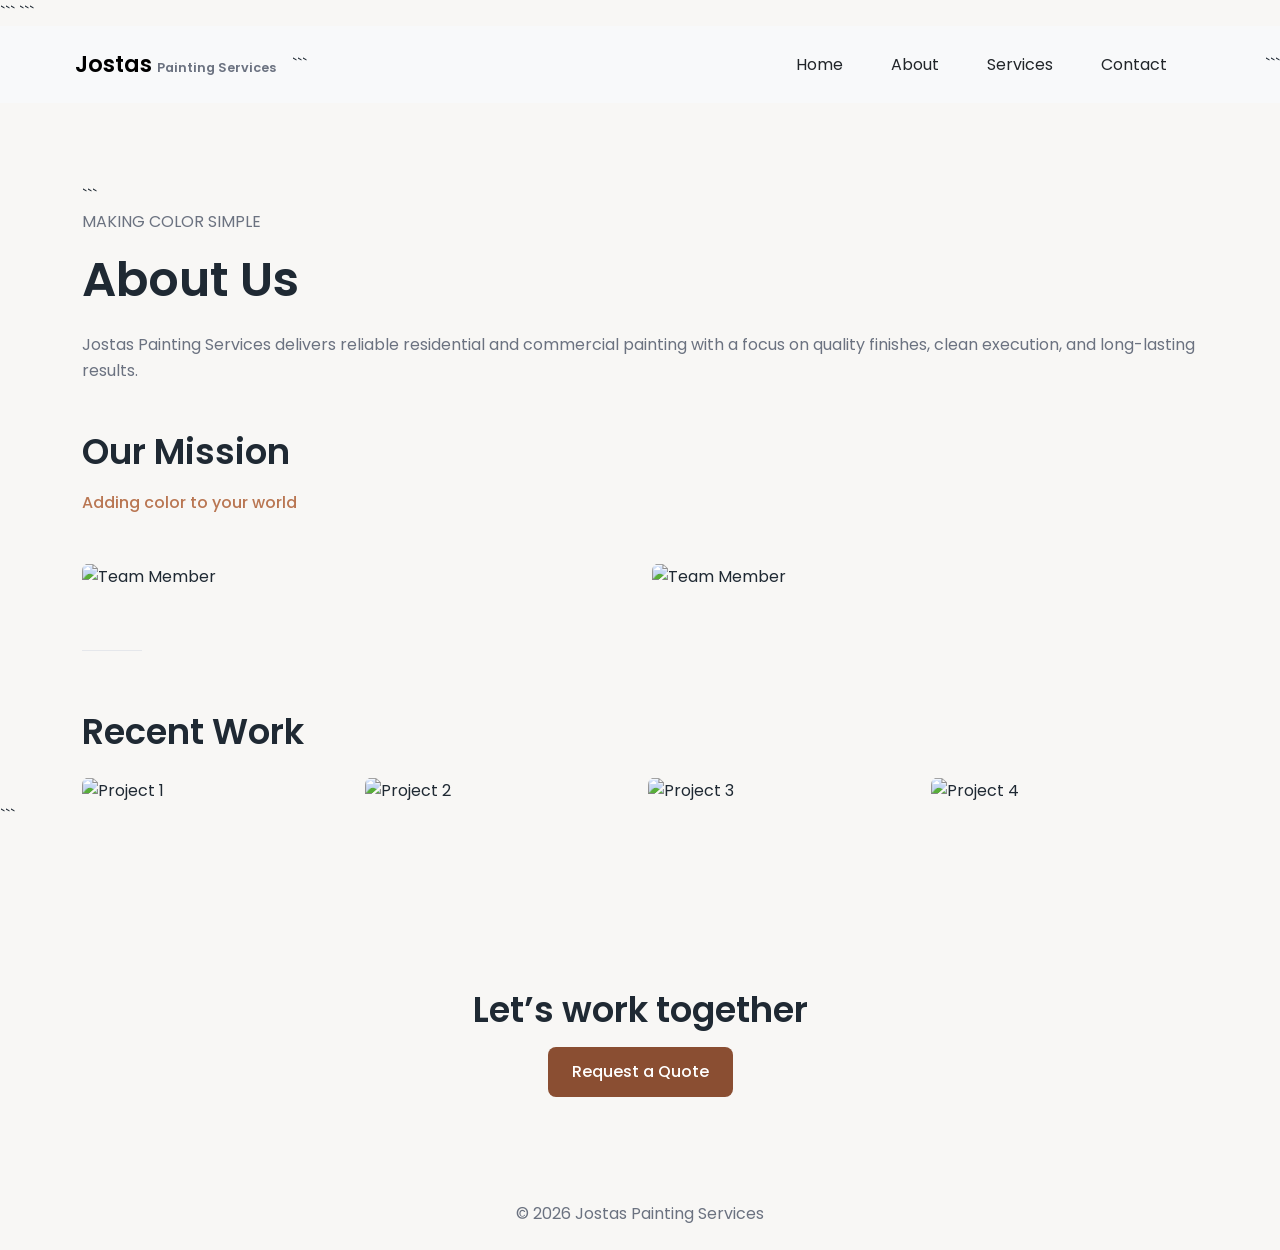
==== about.html @ fa3eae4a "commit" ====
<!DOCTYPE html>

<html lang="en">

<head>
    <meta charset="UTF-8">
    <meta name="viewport" content="width=device-width, initial-scale=1.0">
    <title>About | Jostas Painting Services</title>

    ```
    <link href="https://cdn.jsdelivr.net/npm/bootstrap@5.3.3/dist/css/bootstrap.min.css" rel="stylesheet">
    <link href="https://fonts.googleapis.com/css2?family=Poppins:wght@300;400;500;600&display=swap" rel="stylesheet">
    <link rel="stylesheet" href="https://cdnjs.cloudflare.com/ajax/libs/font-awesome/6.5.0/css/all.min.css">
    <link rel="stylesheet" href="assets/css/styles.css">
    ```

</head>

<body>

    <!-- NAVBAR -->

    <nav class="navbar navbar-expand-lg bg-light py-3">
        <div class="container">
            <a class="navbar-brand jostas-logo" href="index.html">
                Jostas <span>Painting Services</span>
            </a>

            ```
            <button class="navbar-toggler" type="button" data-bs-toggle="collapse" data-bs-target="#nav">
                <span class="navbar-toggler-icon"></span>
            </button>

            <div class="collapse navbar-collapse justify-content-end" id="nav">
                <div class="navbar-nav">
                    <a class="nav-link mx-3 text-dark" href="index.html">Home</a>
                    <a class="nav-link mx-3 text-dark active" href="about.html">About</a>
                    <a class="nav-link mx-3 text-dark" href="services.html">Services</a>
                    <a class="nav-link mx-3 text-dark" href="services.html#contact">Contact</a>
                </div>
            </div>
        </div>
        ```

    </nav>

    <!-- ABOUT -->

    <section class="section">
        <div class="container">

            ```
            <p class="text-uppercase text-secondary mb-3">Making color simple</p>
            <h1 class="display-3 mb-4">About Us</h1>

            <p class="text-secondary mb-5">
                Jostas Painting Services delivers reliable residential and commercial painting
                with a focus on quality finishes, clean execution, and long-lasting results.
            </p>

            <h2 class="display-6 mb-3">Our Mission</h2>
            <p class="mb-5" style="color: var(--color-primary); font-weight: 500;">
                Adding color to your world
            </p>

            <!-- TEAM -->
            <div class="row g-4 mb-5">
                <div class="col-md-6">
                    <div class="portfolio-image-container">
                        <img src="/assets/images/Image11.jpg" alt="Team Member">
                    </div>
                </div>

                <div class="col-md-6">
                    <div class="portfolio-image-container">
                        <img src="/assets/images/Image10.jpg" alt="Team Member">
                    </div>
                </div>
            </div>

            <div class="section-divider"></div>

            <!-- PORTFOLIO -->
            <h2 class="display-6 mb-4">Recent Work</h2>

            <div class="row g-3">
                <div class="col-6 col-md-3">
                    <div class="portfolio-image-container">
                        <img src="/assets/images/Image7.png" alt="Project 1">
                    </div>
                </div>

                <div class="col-6 col-md-3">
                    <div class="portfolio-image-container">
                        <img src="/assets/images/Image4.png" alt="Project 2">
                    </div>
                </div>

                <div class="col-6 col-md-3">
                    <div class="portfolio-image-container">
                        <img src="/assets/images/Image8.png" alt="Project 3">
                    </div>
                </div>

                <div class="col-6 col-md-3">
                    <div class="portfolio-image-container">
                        <img src="/assets/images/Image6.png" alt="Project 4">
                    </div>
                </div>
            </div>

        </div>
        ```

    </section>

    <!-- CTA -->

    <section class="section text-center">
        <div class="container">
            <h2 class="display-6 mb-3">Let’s work together</h2>
            <a href="services.html#contact" class="cta-button-custom">Request a Quote</a>
        </div>
    </section>

    <!-- FOOTER -->

    <footer class="text-center py-4">
        <p class="text-secondary mb-0">© 2026 Jostas Painting Services</p>
    </footer>

    <script src="https://cdn.jsdelivr.net/npm/bootstrap@5.3.3/dist/js/bootstrap.bundle.min.js"></script>

</body>

</html>
---- assets/css/styles.css ----
/* =========================
   DESIGN SYSTEM
========================= */
:root {
    --color-bg: #f8f7f5;
    --color-surface: #ffffff;

    --color-text: #1f2933;
    --color-muted: #6b7280;

    --color-primary: #b97652;
    --color-primary-dark: #8a4e32;

    --color-border: #e5e7eb;

    --radius: 8px;
    --transition: 0.25s ease;
}

/* =========================
   BASE
========================= */
body {
    font-family: 'Poppins', sans-serif;
    background-color: var(--color-bg);
    color: var(--color-text);
    line-height: 1.6;
}

/* Sections */
.section {
    padding: 80px 0;
}

/* =========================
   TYPOGRAPHY
========================= */
.display-3 {
    font-size: 3rem;
    font-weight: 600;
    line-height: 1.2;
}

.display-6 {
    font-size: 2.2rem;
    font-weight: 600;
}

.text-secondary {
    color: var(--color-muted) !important;
}

/* =========================
   NAV / LOGO
========================= */
.jostas-logo {
    font-size: 1.4rem;
    font-weight: 600;
}

.jostas-logo span {
    font-size: 0.8rem;
    color: var(--color-muted);
}

/* =========================
   HERO
========================= */
.hero-section {
    background-color: var(--color-primary);
    color: white;
    min-height: 520px;
    display: flex;
    align-items: center;
}

.hero-text-wrapper h1 {
    font-size: 3.5rem;
    font-weight: 600;
    max-width: 500px;
}

/* =========================
   BUTTONS
========================= */
.cta-button-custom {
    background-color: var(--color-primary-dark);
    color: white;
    padding: 12px 24px;
    border-radius: var(--radius);
    border: none;
    font-weight: 500;
    transition: var(--transition);
    display: inline-block;
    text-decoration: none;
}

.cta-button-custom:hover {
    opacity: 0.9;
}

/* =========================
   CARDS (SERVICES)
========================= */
.service-card {
    background: var(--color-surface);
    border: 1px solid var(--color-border);
    border-radius: var(--radius);
    padding: 24px;
    text-align: center;
    transition: var(--transition);
}

.service-card:hover {
    transform: translateY(-3px);
    box-shadow: 0 6px 20px rgba(0, 0, 0, 0.05);
}

.card-title {
    font-size: 1rem;
    font-weight: 500;
}

/* Icons */
.card-icon {
    width: 42px;
    height: 42px;
    margin: 0 auto;

    display: flex;
    align-items: center;
    justify-content: center;

    border-radius: 50%;
    background-color: rgba(0, 0, 0, 0.05);

    font-size: 18px;
    color: var(--color-primary);

    transition: var(--transition);
}

.service-card:hover .card-icon {
    background-color: var(--color-primary);
    color: white;
}

/* =========================
   PORTFOLIO
========================= */
.portfolio-image-container {
    overflow: hidden;
    border-radius: var(--radius);
}

.portfolio-image-container img {
    width: 100%;
    height: 100%;
    object-fit: cover;
}

/* =========================
   DIVIDER
========================= */
.section-divider {
    height: 1px;
    background: var(--color-border);
    margin: 60px 0;
    width: 60px;
}

/* =========================
   FORMS
========================= */
.form-control,
.form-select {
    border-radius: var(--radius);
    border: 1px solid var(--color-border);
}

/* =========================
   SOCIALS
========================= */
.social-links {
    display: flex;
    gap: 12px;
    justify-content: center;
}

.social-btn {
    width: 42px;
    height: 42px;
    border-radius: 50%;
    background-color: var(--color-text);
    color: white;

    display: flex;
    align-items: center;
    justify-content: center;

    transition: var(--transition);
}

.social-btn:hover {
    background-color: transparent;
    color: var(--color-text);
    border: 1px solid var(--color-text);
}
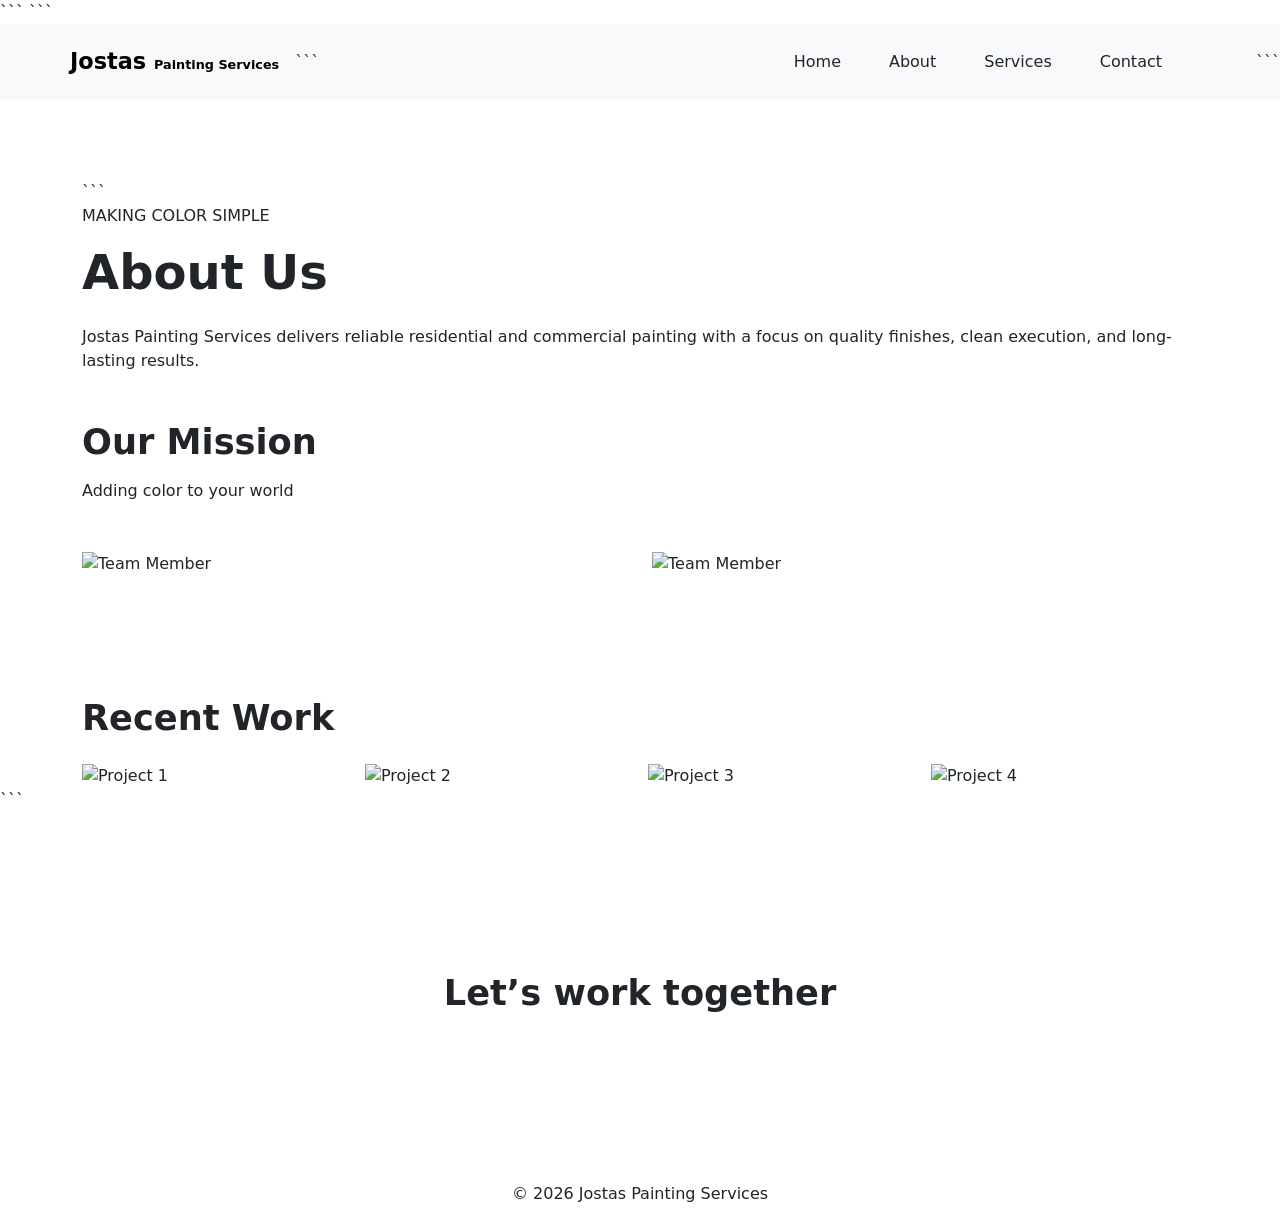
==== commit 33a8b42e: "commit" ====
--- a/about.html
+++ b/about.html
@@ -1,5 +1,4 @@
 <!DOCTYPE html>
-
 <html lang="en">
 
 <head>
@@ -19,7 +18,6 @@
 <body>
 
     <!-- NAVBAR -->
-
     <nav class="navbar navbar-expand-lg bg-light py-3">
         <div class="container">
             <a class="navbar-brand jostas-logo" href="index.html">
--- a/assets/css/styles.css
+++ b/assets/css/styles.css
@@ -1,25 +1,4 @@
-/* =========================
-   DESIGN SYSTEM
-========================= */
-:root {
-    --color-bg: #f8f7f5;
-    --color-surface: #ffffff;
-
-    --color-text: #1f2933;
-    --color-muted: #6b7280;
-
-    --color-primary: #b97652;
-    --color-primary-dark: #8a4e32;
-
-    --color-border: #e5e7eb;
-
-    --radius: 8px;
-    --transition: 0.25s ease;
-}
-
-/* =========================
-   BASE
-========================= */
+/* 
 body {
     font-family: 'Poppins', sans-serif;
     background-color: var(--color-bg);
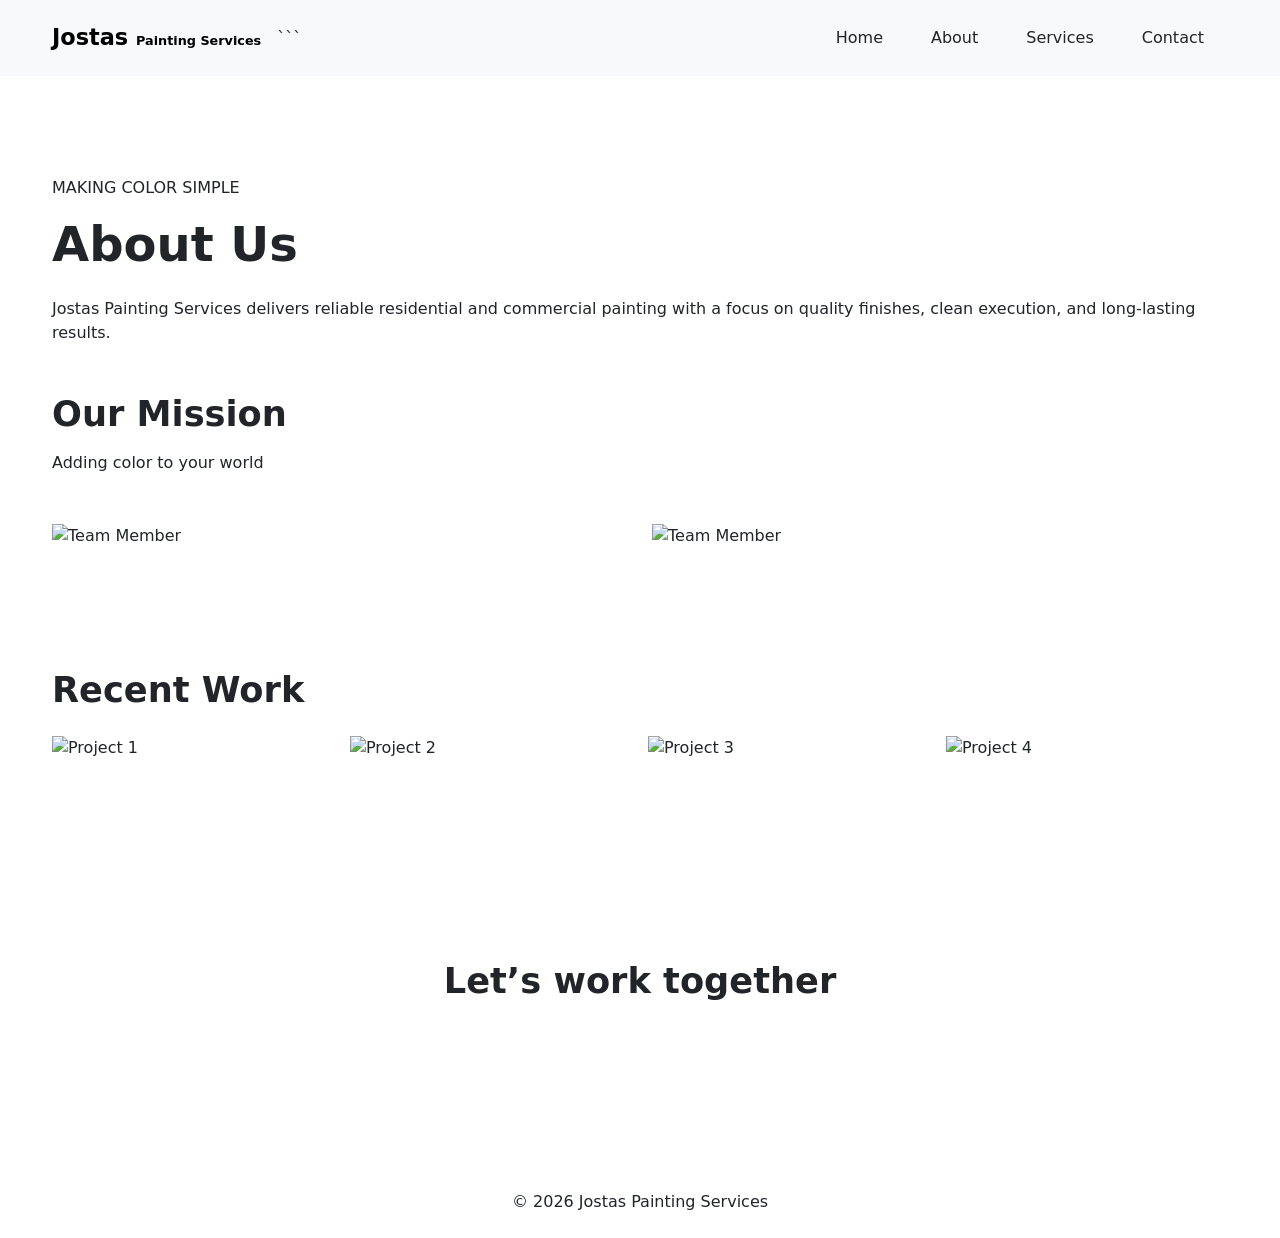
==== commit 64dceb3e: "Commit" ====
--- a/about.html
+++ b/about.html
@@ -6,12 +6,12 @@
     <meta name="viewport" content="width=device-width, initial-scale=1.0">
     <title>About | Jostas Painting Services</title>
 
-    ```
+
     <link href="https://cdn.jsdelivr.net/npm/bootstrap@5.3.3/dist/css/bootstrap.min.css" rel="stylesheet">
     <link href="https://fonts.googleapis.com/css2?family=Poppins:wght@300;400;500;600&display=swap" rel="stylesheet">
     <link rel="stylesheet" href="https://cdnjs.cloudflare.com/ajax/libs/font-awesome/6.5.0/css/all.min.css">
     <link rel="stylesheet" href="assets/css/styles.css">
-    ```
+
 
 </head>
 
@@ -38,7 +38,7 @@
                 </div>
             </div>
         </div>
-        ```
+
 
     </nav>
 
@@ -47,7 +47,7 @@
     <section class="section">
         <div class="container">
 
-            ```
+
             <p class="text-uppercase text-secondary mb-3">Making color simple</p>
             <h1 class="display-3 mb-4">About Us</h1>
 
@@ -108,7 +108,7 @@
             </div>
 
         </div>
-        ```
+
 
     </section>
 
--- a/assets/css/styles.css
+++ b/assets/css/styles.css
@@ -4,7 +4,7 @@
     background-color: var(--color-bg);
     color: var(--color-text);
     line-height: 1.6;
-}
+} 
 
 /* Sections */
 .section {
@@ -184,4 +184,186 @@
     background-color: transparent;
     color: var(--color-text);
     border: 1px solid var(--color-text);
+}
+
+.card-icon i,
+.social-btn i {
+    display: inline-block;
+    line-height: 1;
+    font-size: 1rem;
+    color: inherit;
+}
+
+.card-icon i {
+    font-family: "Font Awesome 6 Free" !important;
+    font-weight: 900;
+}
+
+.social-btn i {
+    font-family: "Font Awesome 6 Brands" !important;
+    font-weight: 400;
+}
+
+/* =========================
+   SAAS LAYOUT SYSTEM
+========================= */
+.container {
+    max-width: 1200px;
+}
+
+.section {
+    padding: 100px 0;
+}
+
+.section-sm {
+    padding: 72px 0;
+}
+
+.section-title {
+    max-width: 700px;
+    margin: 0 auto 20px;
+    text-align: center;
+}
+
+.section-subtitle {
+    max-width: 680px;
+    margin: 0 auto;
+    text-align: center;
+    color: var(--color-muted);
+    font-size: 1.05rem;
+    line-height: 1.8;
+}
+
+/* =========================
+   HERO (SAAS)
+========================= */
+.hero-section {
+    padding: 120px 0 80px;
+    min-height: auto;
+}
+
+.hero-text-wrapper h1 {
+    font-size: 4rem;
+    line-height: 1.05;
+    letter-spacing: -1.5px;
+    max-width: 620px;
+}
+
+.hero-text-wrapper p {
+    font-size: 1.1rem;
+    max-width: 560px;
+    line-height: 1.8;
+}
+
+.hero-actions {
+    display: flex;
+    gap: 16px;
+    margin-top: 28px;
+    flex-wrap: wrap;
+}
+
+.secondary-btn {
+    color: var(--color-text);
+    text-decoration: none;
+    font-weight: 500;
+    padding: 12px 20px;
+    transition: var(--transition);
+}
+
+.secondary-btn:hover {
+    color: var(--color-primary);
+}
+
+/* =========================
+   TRUST BAR
+========================= */
+.trust-bar {
+    border-top: 1px solid var(--color-border);
+    border-bottom: 1px solid var(--color-border);
+    background: rgba(255, 255, 255, 0.02);
+}
+
+.trust-item {
+    text-align: center;
+    font-size: 0.95rem;
+    color: var(--color-muted);
+    font-weight: 500;
+}
+
+/* =========================
+   METRICS
+========================= */
+.metrics-section {
+    background: linear-gradient(180deg, transparent, rgba(255, 255, 255, 0.02));
+}
+
+.metric-card {
+    text-align: center;
+    padding: 24px;
+}
+
+.metric-card h3 {
+    font-size: 2.5rem;
+    color: var(--color-primary);
+    margin-bottom: 8px;
+}
+
+.metric-card p {
+    color: var(--color-muted);
+    margin: 0;
+}
+
+/* =========================
+   FEATURE GRID
+========================= */
+.feature-card {
+    background: var(--color-surface);
+    border: 1px solid var(--color-border);
+    border-radius: var(--radius);
+    padding: 32px;
+    height: 100%;
+    transition: var(--transition);
+}
+
+.feature-card:hover {
+    transform: translateY(-4px);
+    border-color: rgba(0, 245, 255, 0.25);
+}
+
+.feature-card h4 {
+    margin: 16px 0 12px;
+    font-size: 1.15rem;
+}
+
+.feature-card p {
+    color: var(--color-muted);
+    margin: 0;
+}
+
+/* =========================
+   CTA CLOSE
+========================= */
+.cta-section {
+    text-align: center;
+    padding: 100px 0;
+}
+
+.cta-box {
+    max-width: 860px;
+    margin: 0 auto;
+    padding: 56px;
+    border-radius: 20px;
+    background: linear-gradient(135deg, rgba(0, 245, 255, 0.06), rgba(139, 92, 246, 0.06));
+    border: 1px solid var(--color-border);
+}
+
+.cta-box h2 {
+    font-size: 2.5rem;
+    margin-bottom: 16px;
+}
+
+.cta-box p {
+    color: var(--color-muted);
+    max-width: 620px;
+    margin: 0 auto 28px;
 }
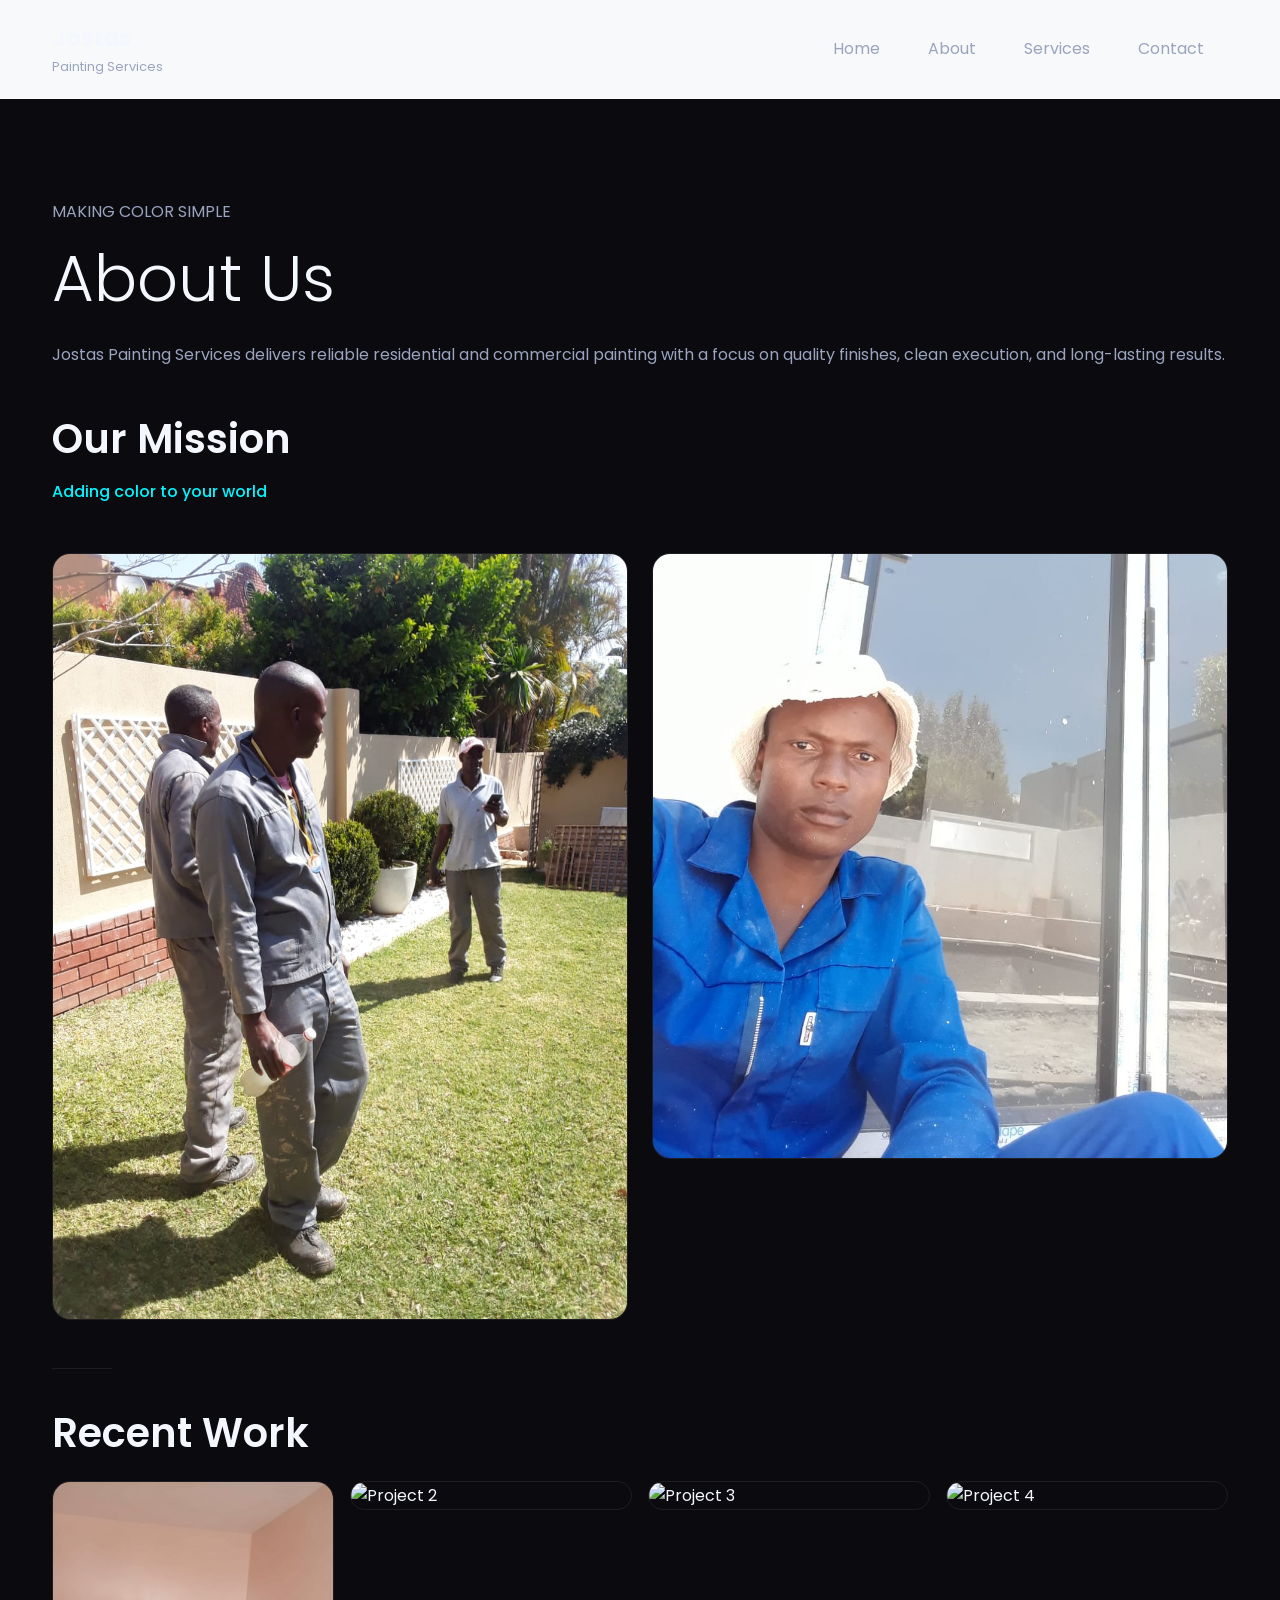
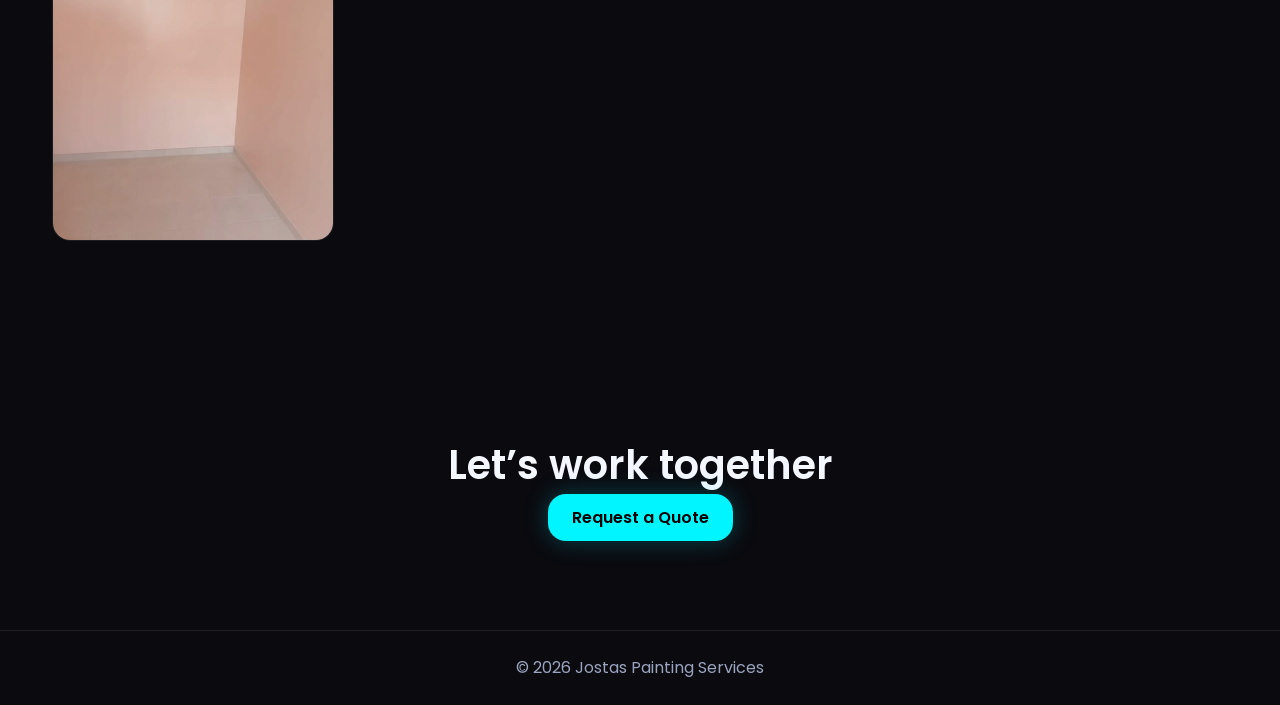
==== commit 304f6b8d: "commit" ====
--- a/about.html
+++ b/about.html
@@ -24,8 +24,8 @@
                 Jostas <span>Painting Services</span>
             </a>
 
-            ```
-            <button class="navbar-toggler" type="button" data-bs-toggle="collapse" data-bs-target="#nav">
+            <button class="navbar-toggler" type="button" data-bs-toggle="collapse" data-bs-target="#nav"
+                aria-label="Toggle navigation">
                 <span class="navbar-toggler-icon"></span>
             </button>
 
--- a/assets/css/styles.css
+++ b/assets/css/styles.css
@@ -1,98 +1,189 @@
-/* 
+:root {
+    --color-bg: #0a0a0f;
+    --color-surface: #11111a;
+    --color-primary: #00f5ff;
+    --color-primary-dark: #00c2cc;
+    --color-text: #f5f7ff;
+    --color-muted: #9aa4bf;
+    --color-border: rgba(255, 255, 255, 0.08);
+
+    --radius: 18px;
+    --transition: all 0.3s ease;
+}
+
 body {
     font-family: 'Poppins', sans-serif;
     background-color: var(--color-bg);
     color: var(--color-text);
     line-height: 1.6;
-} 
-
-/* Sections */
+}
+
+/* =========================
+ 
+========================= */
+.container {
+    max-width: 1200px;
+}
+
 .section {
-    padding: 80px 0;
-}
-
-/* =========================
-   TYPOGRAPHY
-========================= */
-.display-3 {
-    font-size: 3rem;
+    padding: 100px 0;
+}
+
+.section-sm {
+    padding: 72px 0;
+}
+
+/* =========================
+TYPOGRAPHY
+========================= */
+.display-6 {
+    font-size: 2.5rem;
     font-weight: 600;
     line-height: 1.2;
 }
 
-.display-6 {
-    font-size: 2.2rem;
-    font-weight: 600;
-}
-
 .text-secondary {
     color: var(--color-muted) !important;
 }
 
-/* =========================
-   NAV / LOGO
-========================= */
+.section-title {
+    max-width: 700px;
+    margin: 0 auto 20px;
+    text-align: center;
+}
+
+.section-subtitle {
+    max-width: 680px;
+    margin: 0 auto;
+    text-align: center;
+    color: var(--color-muted);
+    font-size: 1.05rem;
+    line-height: 1.8;
+}
+
+/* =========================
+NAVBAR
+========================= */
+.navbar {
+    background: rgba(10, 10, 15, 0.85);
+    backdrop-filter: blur(12px);
+    border-bottom: 1px solid var(--color-border);
+}
+
 .jostas-logo {
     font-size: 1.4rem;
-    font-weight: 600;
+    font-weight: 700;
+    color: var(--color-text) !important;
 }
 
 .jostas-logo span {
+    display: block;
     font-size: 0.8rem;
-    color: var(--color-muted);
-}
-
-/* =========================
-   HERO
+    font-weight: 400;
+    color: var(--color-muted);
+}
+
+.nav-link {
+    color: var(--color-muted) !important;
+    transition: var(--transition);
+}
+
+.nav-link:hover {
+    color: var(--color-primary) !important;
+}
+
+/* =========================
+HERO
 ========================= */
 .hero-section {
-    background-color: var(--color-primary);
-    color: white;
-    min-height: 520px;
+    padding: 120px 0 80px;
+}
+
+.hero-text-wrapper h1 {
+    font-size: 4rem;
+    line-height: 1.05;
+    letter-spacing: -1.5px;
+    max-width: 620px;
+    font-weight: 700;
+}
+
+.hero-text-wrapper p {
+    font-size: 1.1rem;
+    max-width: 560px;
+    line-height: 1.8;
+}
+
+.hero-actions {
     display: flex;
-    align-items: center;
-}
-
-.hero-text-wrapper h1 {
-    font-size: 3.5rem;
-    font-weight: 600;
-    max-width: 500px;
-}
-
-/* =========================
-   BUTTONS
+    gap: 16px;
+    margin-top: 28px;
+    flex-wrap: wrap;
+}
+
+/* =========================
+BUTTONS
 ========================= */
 .cta-button-custom {
-    background-color: var(--color-primary-dark);
-    color: white;
+    background: var(--color-primary);
+    color: #000;
     padding: 12px 24px;
     border-radius: var(--radius);
-    border: none;
+    font-weight: 600;
+    text-decoration: none;
+    transition: var(--transition);
+    box-shadow: 0 0 24px rgba(0, 245, 255, 0.25);
+}
+
+.cta-button-custom:hover {
+    background: var(--color-primary-dark);
+    color: #000;
+}
+
+.secondary-btn {
+    color: var(--color-text);
+    text-decoration: none;
     font-weight: 500;
-    transition: var(--transition);
-    display: inline-block;
-    text-decoration: none;
-}
-
-.cta-button-custom:hover {
-    opacity: 0.9;
-}
-
-/* =========================
-   CARDS (SERVICES)
+    padding: 12px 20px;
+    transition: var(--transition);
+}
+
+.secondary-btn:hover {
+    color: var(--color-primary);
+}
+
+/* =========================
+TRUST BAR
+========================= */
+.trust-bar {
+    border-top: 1px solid var(--color-border);
+    border-bottom: 1px solid var(--color-border);
+    background: rgba(255, 255, 255, 0.02);
+}
+
+.trust-item {
+    text-align: center;
+    font-size: 0.95rem;
+    color: var(--color-muted);
+    font-weight: 500;
+}
+
+/* =========================
+SERVICE CARDS
 ========================= */
 .service-card {
     background: var(--color-surface);
     border: 1px solid var(--color-border);
     border-radius: var(--radius);
-    padding: 24px;
-    text-align: center;
-    transition: var(--transition);
+    padding: 28px;
+    text-align: center;
+    transition: var(--transition);
+    height: 100%;
 }
 
 .service-card:hover {
-    transform: translateY(-3px);
-    box-shadow: 0 6px 20px rgba(0, 0, 0, 0.05);
+    transform: translateY(-4px);
+    border-color: rgba(0, 245, 255, 0.35);
+    box-shadow: 0 0 24px rgba(0, 245, 255, 0.08);
 }
 
 .card-title {
@@ -100,36 +191,58 @@
     font-weight: 500;
 }
 
-/* Icons */
 .card-icon {
-    width: 42px;
-    height: 42px;
+    width: 48px;
+    height: 48px;
     margin: 0 auto;
+    border-radius: 50%;
+    background: rgba(0, 245, 255, 0.08);
+    color: var(--color-primary);
 
     display: flex;
     align-items: center;
     justify-content: center;
 
-    border-radius: 50%;
-    background-color: rgba(0, 0, 0, 0.05);
-
     font-size: 18px;
+    transition: var(--transition);
+}
+
+.service-card:hover .card-icon {
+    background: var(--color-primary);
+    color: #000;
+}
+
+/* =========================
+METRICS
+========================= */
+.metrics-section {
+    background: linear-gradient(180deg, transparent, rgba(255, 255, 255, 0.02));
+}
+
+.metric-card {
+    text-align: center;
+    padding: 24px;
+}
+
+.metric-card h3 {
+    font-size: 2.5rem;
     color: var(--color-primary);
-
-    transition: var(--transition);
-}
-
-.service-card:hover .card-icon {
-    background-color: var(--color-primary);
-    color: white;
-}
-
-/* =========================
-   PORTFOLIO
+    margin-bottom: 8px;
+    font-weight: 700;
+}
+
+.metric-card p {
+    color: var(--color-muted);
+    margin: 0;
+}
+
+/* =========================
+PORTFOLIO
 ========================= */
 .portfolio-image-container {
     overflow: hidden;
     border-radius: var(--radius);
+    border: 1px solid var(--color-border);
 }
 
 .portfolio-image-container img {
@@ -139,26 +252,46 @@
 }
 
 /* =========================
-   DIVIDER
+DIVIDER
 ========================= */
 .section-divider {
     height: 1px;
     background: var(--color-border);
-    margin: 60px 0;
+    margin: 40px 0;
     width: 60px;
 }
 
 /* =========================
-   FORMS
-========================= */
-.form-control,
-.form-select {
-    border-radius: var(--radius);
+CTA
+========================= */
+.cta-section {
+    text-align: center;
+    padding: 100px 0;
+}
+
+.cta-box {
+    max-width: 860px;
+    margin: 0 auto;
+    padding: 56px;
+    border-radius: 24px;
+    background: linear-gradient(135deg, rgba(0, 245, 255, 0.06), rgba(139, 92, 246, 0.06));
     border: 1px solid var(--color-border);
 }
 
-/* =========================
-   SOCIALS
+.cta-box h2 {
+    font-size: 2.5rem;
+    margin-bottom: 16px;
+    font-weight: 700;
+}
+
+.cta-box p {
+    color: var(--color-muted);
+    max-width: 620px;
+    margin: 0 auto 28px;
+}
+
+/* =========================
+SOCIALS
 ========================= */
 .social-links {
     display: flex;
@@ -171,7 +304,7 @@
     height: 42px;
     border-radius: 50%;
     background-color: var(--color-text);
-    color: white;
+    color: #000;
 
     display: flex;
     align-items: center;
@@ -186,184 +319,26 @@
     border: 1px solid var(--color-text);
 }
 
-.card-icon i,
-.social-btn i {
-    display: inline-block;
-    line-height: 1;
-    font-size: 1rem;
-    color: inherit;
-}
-
-.card-icon i {
-    font-family: "Font Awesome 6 Free" !important;
-    font-weight: 900;
-}
-
-.social-btn i {
-    font-family: "Font Awesome 6 Brands" !important;
-    font-weight: 400;
-}
-
-/* =========================
-   SAAS LAYOUT SYSTEM
-========================= */
-.container {
-    max-width: 1200px;
-}
-
-.section {
-    padding: 100px 0;
-}
-
-.section-sm {
-    padding: 72px 0;
-}
-
-.section-title {
-    max-width: 700px;
-    margin: 0 auto 20px;
-    text-align: center;
-}
-
-.section-subtitle {
-    max-width: 680px;
-    margin: 0 auto;
-    text-align: center;
-    color: var(--color-muted);
-    font-size: 1.05rem;
-    line-height: 1.8;
-}
-
-/* =========================
-   HERO (SAAS)
-========================= */
-.hero-section {
-    padding: 120px 0 80px;
-    min-height: auto;
-}
-
-.hero-text-wrapper h1 {
-    font-size: 4rem;
-    line-height: 1.05;
-    letter-spacing: -1.5px;
-    max-width: 620px;
-}
-
-.hero-text-wrapper p {
-    font-size: 1.1rem;
-    max-width: 560px;
-    line-height: 1.8;
-}
-
-.hero-actions {
-    display: flex;
-    gap: 16px;
-    margin-top: 28px;
-    flex-wrap: wrap;
-}
-
-.secondary-btn {
-    color: var(--color-text);
-    text-decoration: none;
-    font-weight: 500;
-    padding: 12px 20px;
-    transition: var(--transition);
-}
-
-.secondary-btn:hover {
-    color: var(--color-primary);
-}
-
-/* =========================
-   TRUST BAR
-========================= */
-.trust-bar {
+/* =========================
+FOOTER
+========================= */
+footer {
     border-top: 1px solid var(--color-border);
-    border-bottom: 1px solid var(--color-border);
-    background: rgba(255, 255, 255, 0.02);
-}
-
-.trust-item {
-    text-align: center;
-    font-size: 0.95rem;
-    color: var(--color-muted);
-    font-weight: 500;
-}
-
-/* =========================
-   METRICS
-========================= */
-.metrics-section {
-    background: linear-gradient(180deg, transparent, rgba(255, 255, 255, 0.02));
-}
-
-.metric-card {
-    text-align: center;
-    padding: 24px;
-}
-
-.metric-card h3 {
-    font-size: 2.5rem;
-    color: var(--color-primary);
-    margin-bottom: 8px;
-}
-
-.metric-card p {
-    color: var(--color-muted);
-    margin: 0;
-}
-
-/* =========================
-   FEATURE GRID
-========================= */
-.feature-card {
-    background: var(--color-surface);
-    border: 1px solid var(--color-border);
-    border-radius: var(--radius);
-    padding: 32px;
-    height: 100%;
-    transition: var(--transition);
-}
-
-.feature-card:hover {
-    transform: translateY(-4px);
-    border-color: rgba(0, 245, 255, 0.25);
-}
-
-.feature-card h4 {
-    margin: 16px 0 12px;
-    font-size: 1.15rem;
-}
-
-.feature-card p {
-    color: var(--color-muted);
-    margin: 0;
-}
-
-/* =========================
-   CTA CLOSE
-========================= */
-.cta-section {
-    text-align: center;
-    padding: 100px 0;
-}
-
-.cta-box {
-    max-width: 860px;
-    margin: 0 auto;
-    padding: 56px;
-    border-radius: 20px;
-    background: linear-gradient(135deg, rgba(0, 245, 255, 0.06), rgba(139, 92, 246, 0.06));
-    border: 1px solid var(--color-border);
-}
-
-.cta-box h2 {
-    font-size: 2.5rem;
-    margin-bottom: 16px;
-}
-
-.cta-box p {
-    color: var(--color-muted);
-    max-width: 620px;
-    margin: 0 auto 28px;
+}
+
+/* =========================
+MOBILE
+========================= */
+@media (max-width: 991px) {
+    .hero-text-wrapper h1 {
+        font-size: 2.8rem;
+    }
+
+    .display-6 {
+        font-size: 2rem;
+    }
+
+    .cta-box {
+        padding: 36px 24px;
+    }
 }
